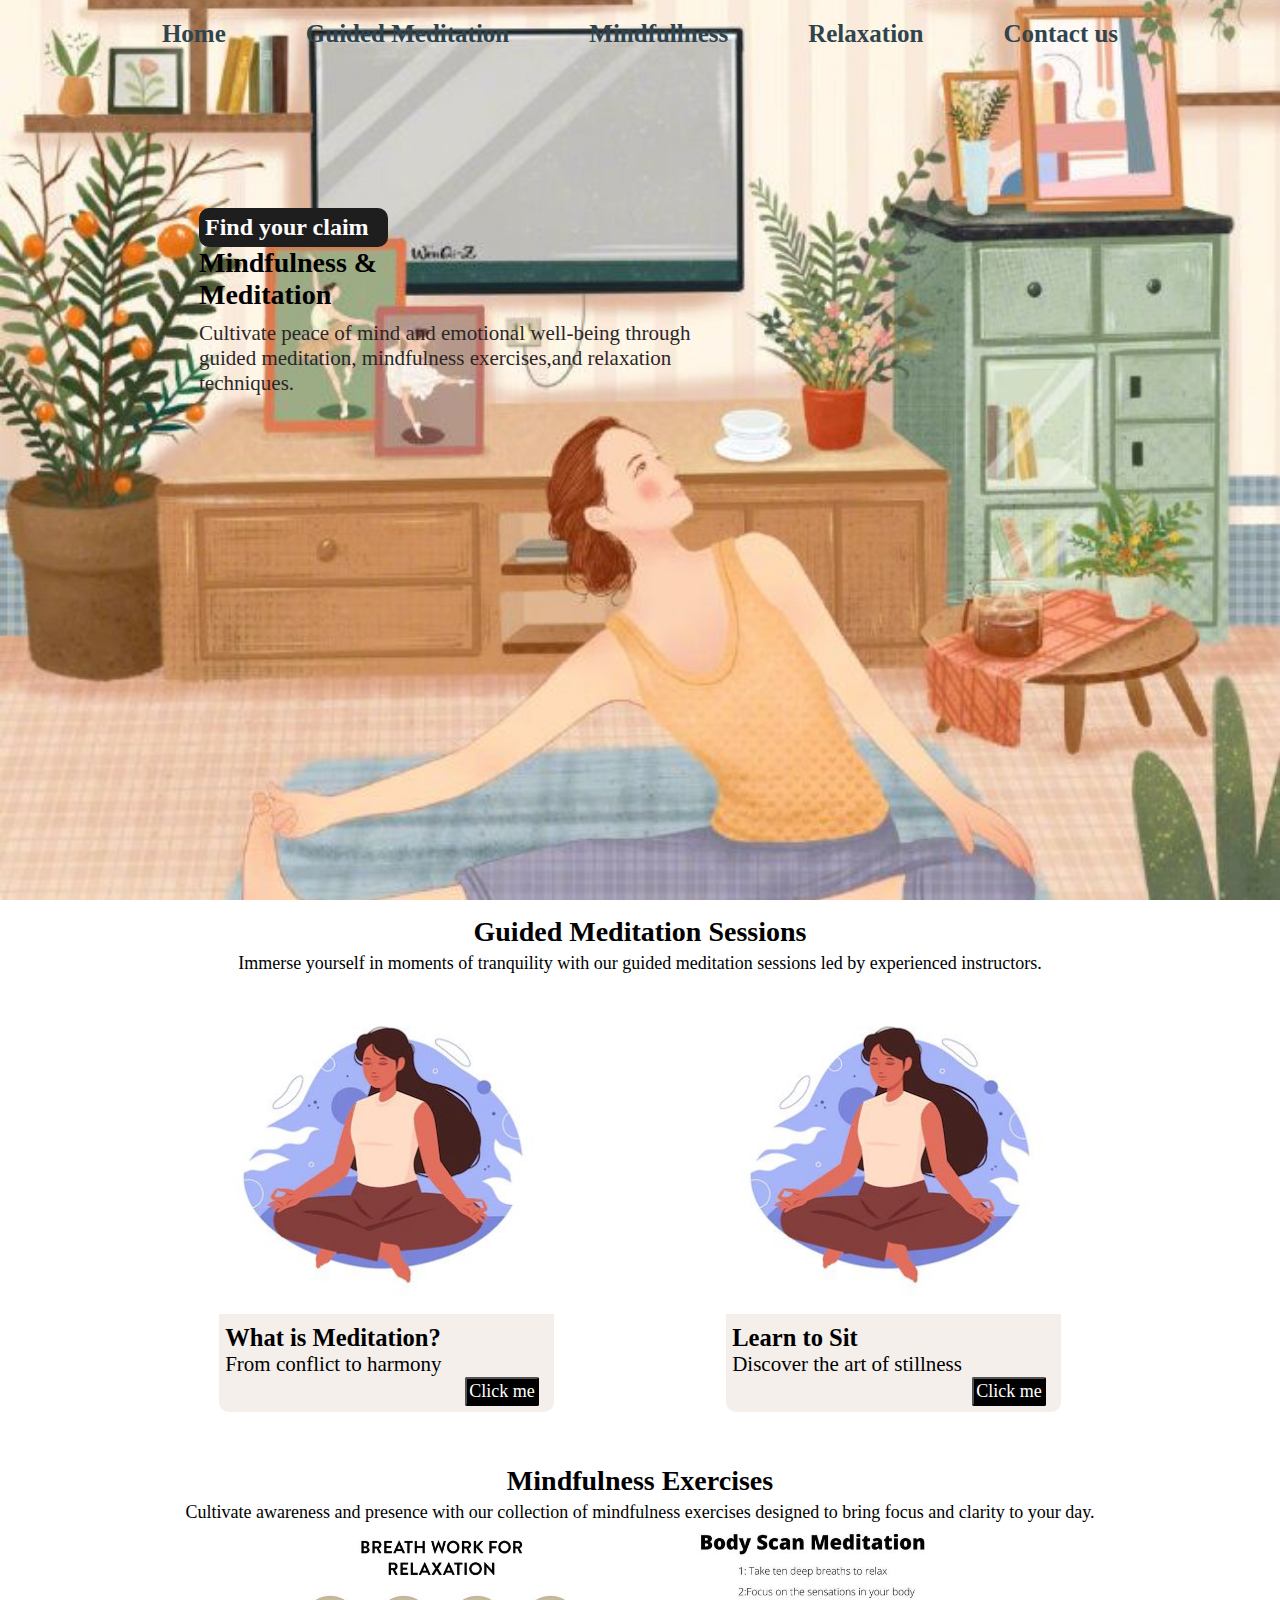
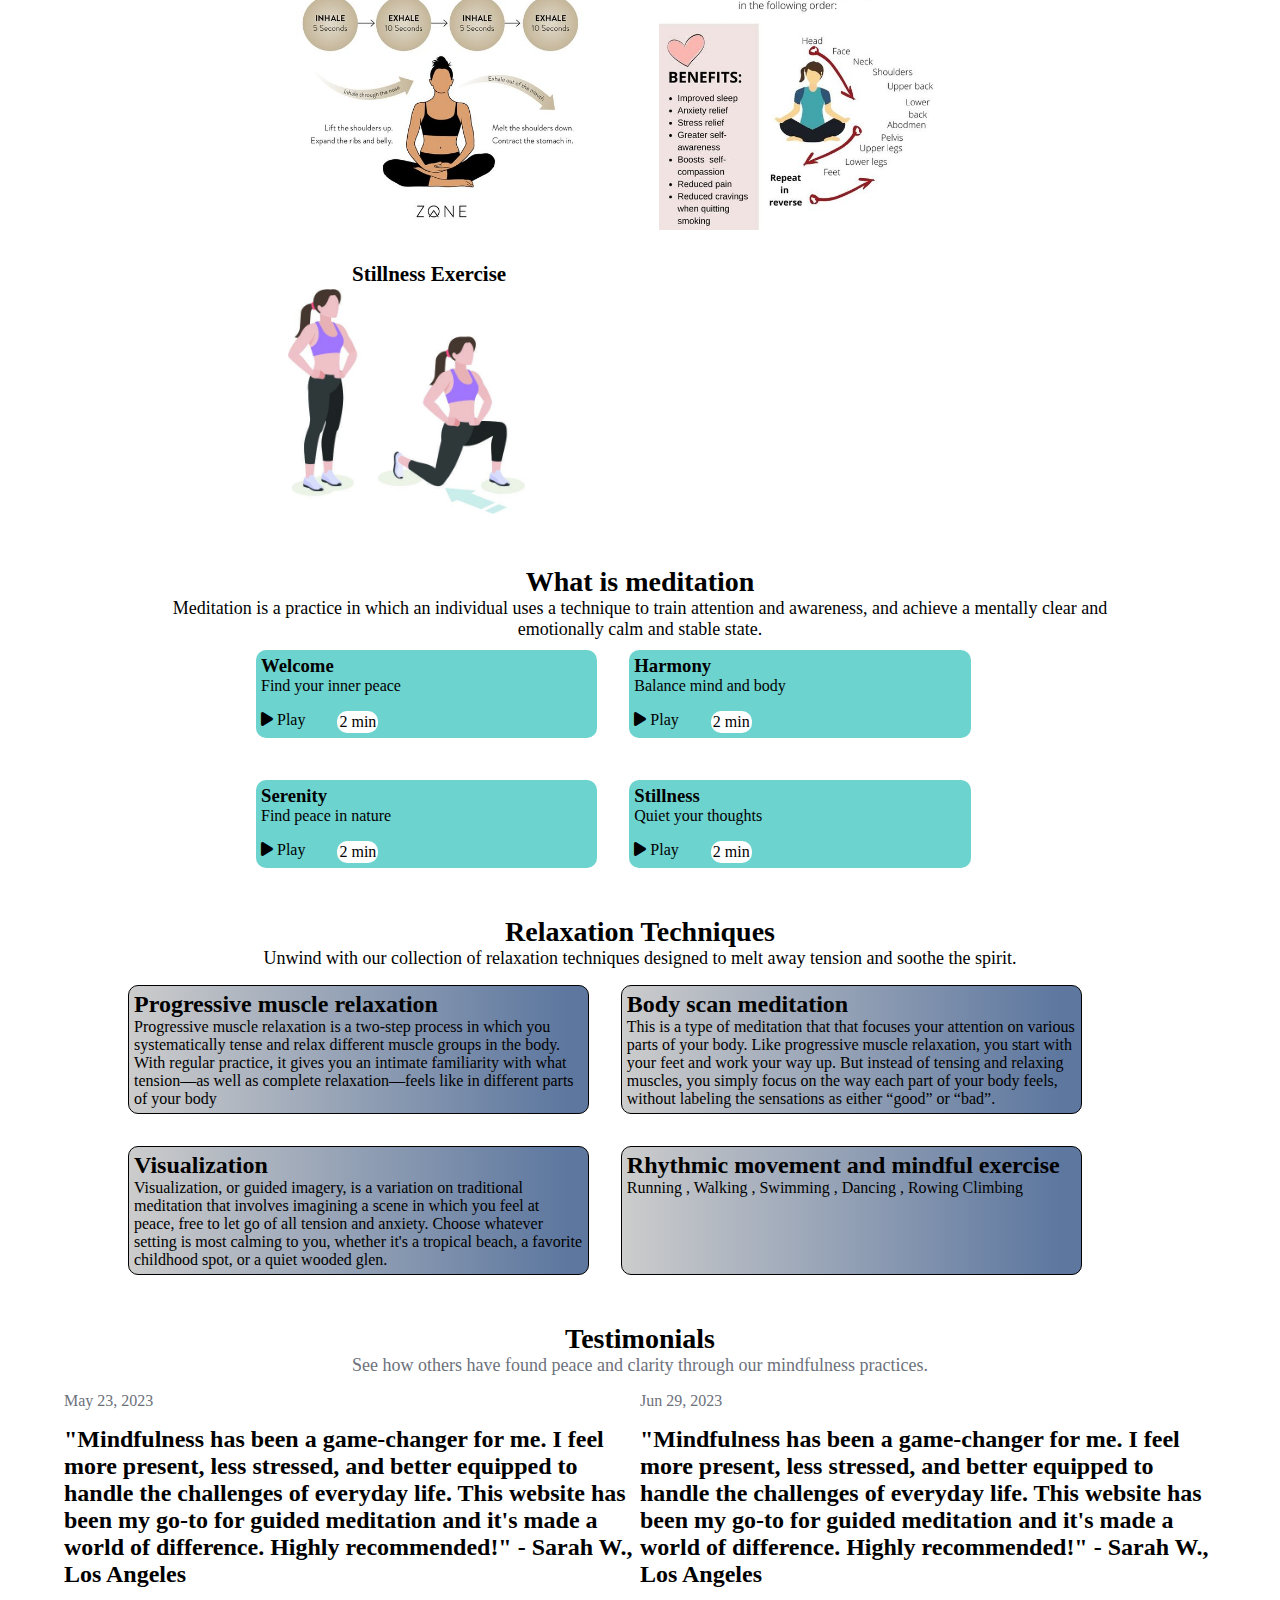
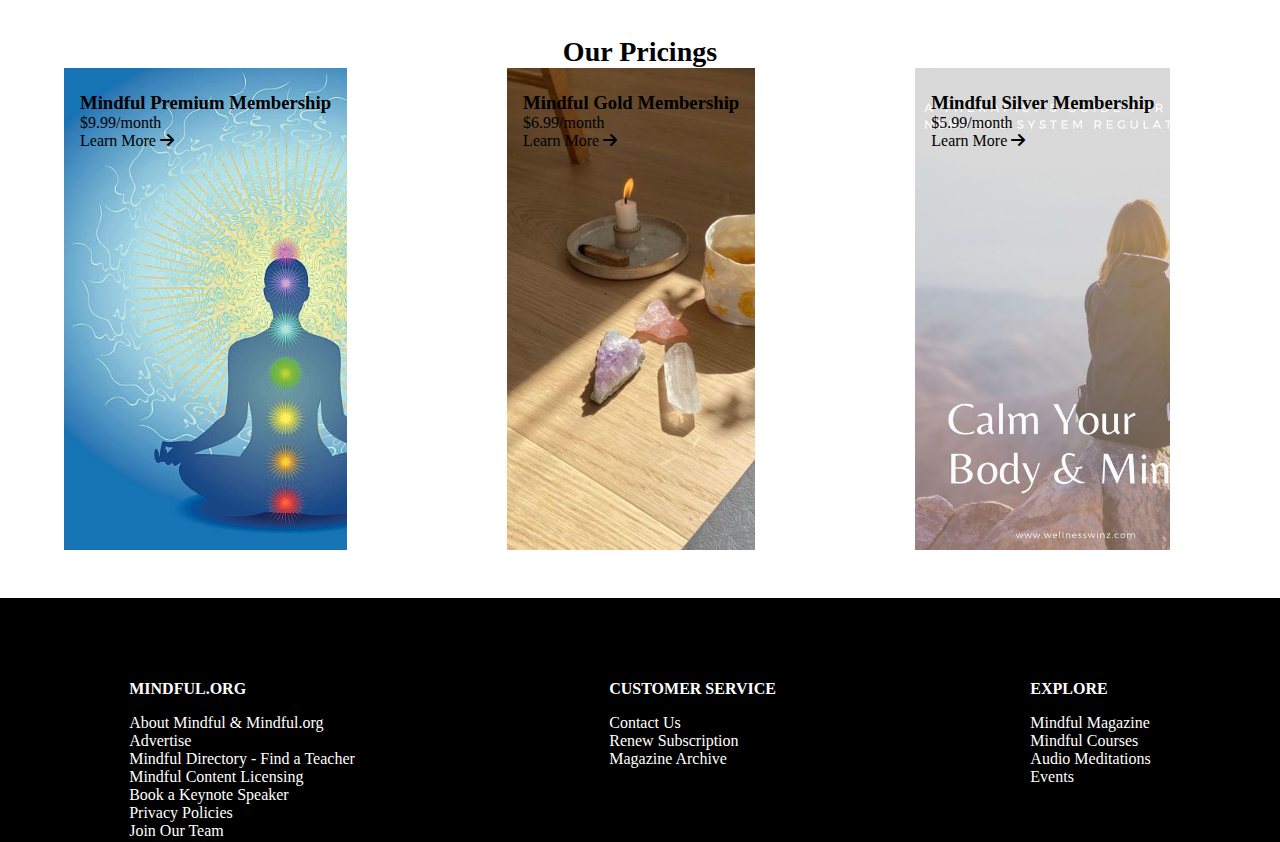
==== Assignment_2/index.html @ be7481e4 "both project completed" ====
<!DOCTYPE html>
<html lang="en">

<head>
    <meta charset="UTF-8">
    <meta name="viewport" content="width=device-width, initial-scale=1.0">
    <title>Mindfullness and Meditation</title>
    <link rel="stylesheet" href="index.css">
    <link rel="stylesheet" href="https://cdnjs.cloudflare.com/ajax/libs/font-awesome/6.4.0/css/all.min.css">
</head>

<body>
    <div class="container">
        <div class="sec-1">
            <nav class="navbar">
                <ul class="navbar">
                    <li><a href="#">Home</a></li>
                    <li><a href="#">Guided Meditation</a></li>
                    <li><a href="#">Mindfullness</a></li>
                    <li><a href="#">Relaxation</a></li>
                    <li><a href="#">Contact us</a></li>
                </ul>
            </nav>
            <div class="sec-1-1">
                <div id="header-button">Find your claim</div>
                <div id="header">Mindfulness & Meditation</div>
                <div id="text">Cultivate peace of mind and emotional well-being through guided meditation, mindfulness
                    exercises,and relaxation techniques.</div>
            </div>
        </div>
        <div class="sec-2 mt-1">
            <div class="sec-2-header">Guided Meditation Sessions</div>
            <div class="sec-2-text">Immerse yourself in moments of tranquility with our guided meditation sessions led
                by
                experienced instructors.</div>
            <div class="sec-2-card">
                <div class="card-1">
                    <img src="./Images/medidate3.jpg">
                    <div class="text">
                        <h3>What is Meditation?</h3>
                        <p>From conflict to harmony </p>
                        <input type="button" value="Click me" />
                    </div>
                </div>
                <div class="card-1">
                    <img src="./Images/medidate3.jpg">
                    <div class="text">
                        <h3>Learn to Sit</h3>
                        <p>Discover the art of stillness </p>
                        <input type="button" value="Click me" />
                    </div>
                </div>
            </div>
        </div>
        <div class="sec-3 mt-2">
            <div class="sec-2-header">Mindfulness Exercises</div>
            <div class="sec-2-text">Cultivate awareness and presence with our collection of mindfulness exercises
                designed to bring focus and clarity to your day.</div>
            <div class="sec-3-card">
                <img src="./Images/7fd021583d6450a9bd1351eafffffaaa.jpg">
                <img src="./Images/8f95e72b005a24535c737d5882bfa054.jpg">
                <div>
                    <p style="margin-left: 6rem; margin-bottom: 2px; font-size: 21px;
                    font-weight: bold;">Stillness Exercise</p>
                    <img src="./Images/681314f6b2e6abad812ebe3cc79bfa73.jpg">
                </div>
            </div>
        </div>
        <div class="sec-3 mt-2">
            <div class="sec-2-header">What is meditation</div>
            <div class="sec-2-text" style="width: 80%;  margin: auto;">Meditation is a practice in which an individual
                uses a technique to train attention and awareness, and achieve a mentally clear and emotionally calm and
                stable state. </div>
            <div class="sec-4-card">
                <div class="sec-4-card-1">
                    <div>
                        <div>
                            <h3>Welcome</h3>
                            <p>Find your inner peace</p>
                        </div>
                    </div>

                    <div class="sec-4-component mt-1">
                        <p> <i class="fa-solid fa-play"></i> Play</p>
                        <p id="button">2 min</p>
                    </div>
                </div>
                <div class="sec-4-card-1">
                    <div>
                        <div>
                            <h3>Harmony</h3>
                            <p>Balance mind and body</p>
                        </div>
                    </div>

                    <div class="sec-4-component mt-1">
                        <p> <i class="fa-solid fa-play"></i> Play</p>
                        <p id="button">2 min</p>
                    </div>
                </div>
                <div class="sec-4-card-1">
                    <div>
                        <div>
                            <h3>Serenity</h3>
                            <p>Find peace in nature</p>
                        </div>
                    </div>

                    <div class="sec-4-component mt-1">
                        <p> <i class="fa-solid fa-play"></i> Play</p>
                        <p id="button">2 min</p>
                    </div>
                </div>
                <div class="sec-4-card-1">
                    <div>
                        <div>
                            <h3>Stillness</h3>
                            <p>Quiet your thoughts</p>
                        </div>
                    </div>

                    <div class="sec-4-component mt-1">
                        <p> <i class="fa-solid fa-play"></i> Play</p>
                        <p id="button">2 min</p>
                    </div>
                </div>
            </div>
        </div>
        <div class="sec-3 mt-2">
            <div class="sec-2-header">Relaxation Techniques</div>
            <div class="sec-2-text mt-1" style="width: 80%;  margin: auto;">Unwind with our collection of relaxation
                techniques designed to melt away tension and soothe the spirit.</div>
            <div class="sec-5-card-main mt-1">
                <div class="sec-5-card">
                    <h2>Progressive muscle relaxation</h2>
                    <p>Progressive muscle relaxation is a two-step process in which you systematically tense and relax
                        different muscle groups in the body. With regular practice, it gives you an intimate familiarity
                        with what tension—as well as complete relaxation—feels like in different parts of your body</p>
                </div>
                <div class="sec-5-card">
                    <h2>Body scan meditation</h2>
                    <p>This is a type of meditation that that focuses your attention on various parts of your body. Like
                        progressive muscle relaxation, you start with your feet and work your way up. But instead of
                        tensing and relaxing muscles, you simply focus on the way each part of your body feels, without
                        labeling the sensations as either “good” or “bad”.</p>
                </div>
                <div class="sec-5-card">
                    <h2>Visualization</h2>
                    <p>Visualization, or guided imagery, is a variation on traditional meditation that involves
                        imagining a scene in which you feel at peace, free to let go of all tension and anxiety. Choose
                        whatever setting is most calming to you, whether it's a tropical beach, a favorite childhood
                        spot, or a quiet wooded glen.</p>
                </div>
                <div class="sec-5-card">
                    <h2>Rhythmic movement and mindful exercise</h2>
                    <p>Running , Walking , Swimming , Dancing , Rowing
                        Climbing</p>
                </div>
            </div>
        </div>
        <div class="sec-3 mt-2">
            <div class="sec-2-header">Testimonials</div>
            <div class="sec-2-text mt-1" style="width: 80%;  margin: auto; color: #6C717B;">See how others have found peace and clarity through our mindfulness practices.
            </div>
            <div class="sec-6-card-main">
                <div class="sec-6-card">
                    <p style="color: #6C717B;" class="mt-1">May 23, 2023</p>
                    <p style="font-weight: bold; font-size: 24px;" class="mt-1">"Mindfulness has been a game-changer for me. I feel more present, less stressed, and better equipped to handle the challenges of everyday life. This website has been my go-to for guided meditation and it's made a world of difference. Highly recommended!"
                        - Sarah W., Los Angeles</p>
                </div>
                <div class="sec-6-card">
                    <p style="color: #6C717B;" class="mt-1">Jun 29, 2023</p>
                    <p style="font-weight: bold; font-size: 24px;" class="mt-1">"Mindfulness has been a game-changer for me. I feel more present, less stressed, and better equipped to handle the challenges of everyday life. This website has been my go-to for guided meditation and it's made a world of difference. Highly recommended!"
                        - Sarah W., Los Angeles</p>
                </div>
            </div>
        </div>
        <div class="sec-3 mt-2">
            <div class="sec-2-header">Our Pricings</div>
            <div class="sec-7-card mt-1">
                <div class="sec-7-card-1">
                    <h3>Mindful Premium 
                        Membership</h3>
                    <p>$9.99/month</p>
                    <p>Learn More <i class="fa-solid fa-arrow-right"></i> </p>
                </div>
                <div class="sec-7-card-2">
                    <h3>Mindful Gold 
                        Membership</h3>
                    <p>$6.99/month</p>
                    <p>Learn More <i class="fa-solid fa-arrow-right"></i> </p>
                </div>
                <div class="sec-7-card-3">
                    <h3>Mindful Silver 
                        Membership</h3>
                    <p>$5.99/month</p>
                    <p>Learn More <i class="fa-solid fa-arrow-right"></i> </p>
                </div>
            </div>
        </div>
        <div class="sec-3 mt-2"  style="color: white; background-color: black; padding: 2px;">
            <div class="sec-2-header">Mindfullness and Meditation </div>
            <div class="sec-8-card mt-2">
                <div class="sec-8">
                    <h4>MINDFUL.ORG</h4>
                    <ul class="mt-1">
                        <li>About Mindful & Mindful.org</li>
                        <li>Advertise</li>
                        <li>Mindful Directory - Find a Teacher</li>
                        <li>Mindful Content Licensing</li>
                        <li>Book a Keynote Speaker</li>
                        <li>Privacy Policies</li>
                        <li>Join Our Team</li>
                    </ul>
                </div>
                <div class="sec-8">
                    <h4>CUSTOMER SERVICE</h4>
                    <ul class="mt-1">
                        <li>Contact Us</li>
                        <li>Renew Subscription</li>
                        <li>Magazine Archive</li>
                    </ul>
                </div>
                <div class="sec-8">
                    <h4>EXPLORE</h4>
                    <ul class="mt-1">
                        <li>Mindful Magazine</li>
                        <li>Mindful Courses</li>
                        <li>Audio Meditations</li>
                        <li>Events</li>
                    </ul>
                </div>
            </div>
        </div>
    </div>
</body>

</html>
---- Assignment_2/index.css ----
* {
  margin: 0;
  padding: 0;
  box-sizing: border-box;
}

.container {
  height: 100vh;
  width: 100vw;
}

.sec-1 {
  background-image: url("./Images/download\ \(1\).jpg");
  height: 100%;
  width: 100%;
  background-repeat: no-repeat;
  background-size: cover;
  background-position: center;
  padding: 10px;
}
ul {
  list-style-type: none;
}
a {
  text-decoration: none;
  color: #30444e;
}
.navbar {
  display: flex;
  gap: 5rem;
  align-items: center;
  justify-content: center;
  font-size: 25px;
  padding-top: 5px;
  font-weight: bold;
}
.sec-1-1 {
  margin-top: 10rem;
}
#header-button {
  background-color: #1e1e1e;
  border-radius: 10px;
  color: #ffffff;
  display: flex;
  font-family: Inter, "Source Sans Pro";
  font-size: 24px;
  font-weight: 700;
  margin: 0rem 0rem 0px 15%;
  white-space: nowrap;
  width: 15%;
  padding: 6px;
  cursor: pointer;
}
#header {
  color: #000000;
  font-family: Inter, "Source Sans Pro";
  font-size: 28px;
  font-weight: 700;
  left: 0;
  width: 15%;
  margin: 0rem 0rem 10px 15%;
}
#text {
  color: #2d2626;
  font-family: Inter, "Source Sans Pro";
  font-size: 21px;
  font-weight: 300;
  width: 40%;
  margin: 0rem 0rem 0px 15%;
}
.sec-2-header {
  color: #000000;
  font-family: Kaisei Decol, "Source Sans Pro";
  font-size: 28px;
  font-weight: 700;
  text-align: center;
  white-space: nowrap;
}
.sec-2-text{
    color: #000000;
    font-family: Kaisei Decol, "Source Sans Pro";
    font-size: 18px;
    margin-top: 5px;
    text-align: center;
}
.sec-2-card{
    width: 80%;
    display: flex;
    /* gap: 2rem; */
    justify-content: space-around;
    margin: auto;
    padding: 5px;
}
.card-1{
    background-color: rgba(144, 98, 55, 0.1000000015);
    height:80%;
    width: 33%;
    border-radius: 10px;
}
.card-1 img{
    max-width: 100%;
    width: 100%;
    object-fit: contain;
}
input{
    margin-left: 15rem;
    color: #ffffff;
    font-family: Kaisei Decol, 'Source Sans Pro';
    background-color: #000000;
    padding: 2px;
    border-radius: 2px;
    font-size: 18px;
}
.text{
    padding: 6px;
    font-size: 21px;
}
.mt-1{
    margin-top: 1rem;
}
.mt-2{
    margin-top: 3rem;
}
.sec-3-card{
    display: flex;
    flex-wrap: wrap;
    gap: 2rem;
    width: 60%;
    margin: auto;
}
.sec-3-card img{
    margin-left: 2rem;
    width: 40%;
}
.sec-4{
    width: 80%;
    margin: auto;
}
.sec-4-card{
    display: flex;
    flex-wrap: wrap;
    gap: 2rem;
    margin-left: 20%;
}
.sec-4-card-1{
    margin-top: 10px;
    background-color: #6DD3CE;
    width: 33.33%;
    padding: 5px;
    border-radius: 10px;    
}
.sec-4-component{
    display: flex;
    gap: 2rem;
}
#button{
    background-color: #ffffff;
    border-radius: 10px;
    padding: 2px;
}
.sec-5-card-main{
    display: flex;
    gap: 2rem;
    flex-wrap: wrap;
    margin-left: 10%;
}
.sec-5-card{
    width: 40%;
    border: 1px solid black;
    background: linear-gradient(270deg, #5d779f 4.62%, rgba(0, 0, 0, 0) 100%);
    background-color: rgba(0, 0, 0, 0.200000003);
    padding: 5px;
    border-radius: 10px;
}
.sec-6-card-main{
    display: flex;
    margin-top: 1rem;
    width: 90%;
    margin: auto;
}
.sec-7-card{
    display: flex;
    margin-top: 1rem;
    width: 90%;
    margin: auto;
    height: 100%;
    gap: 10rem;
}
.sec-7-card-1{
    background: url("./Images/19\,900+\ Chakra\ Stock\ Illustrations\,\ Royalty-Free\ Vector\ Graphics\ &\ Clip\ Art.jpg");
    height: 100%;
    padding: 1.5rem 1rem 25rem 1rem;
    background-size: cover;
}
.sec-7-card-2{
    background: url("./Images/386f19078fd808862fe28b63cda69506.jpg");
    height: 100%;
    padding: 1.5rem 1rem 25rem 1rem;
    background-size: cover;
}
.sec-7-card-3{
    background: url("./Images/12d054238b524d6950776576d8bd974f.jpg");
    height: 100%;
    padding: 1.5rem 1rem 25rem 1rem;
    background-size: cover;
}
.sec-8-card{
    display: flex;
    justify-content: space-around;
}
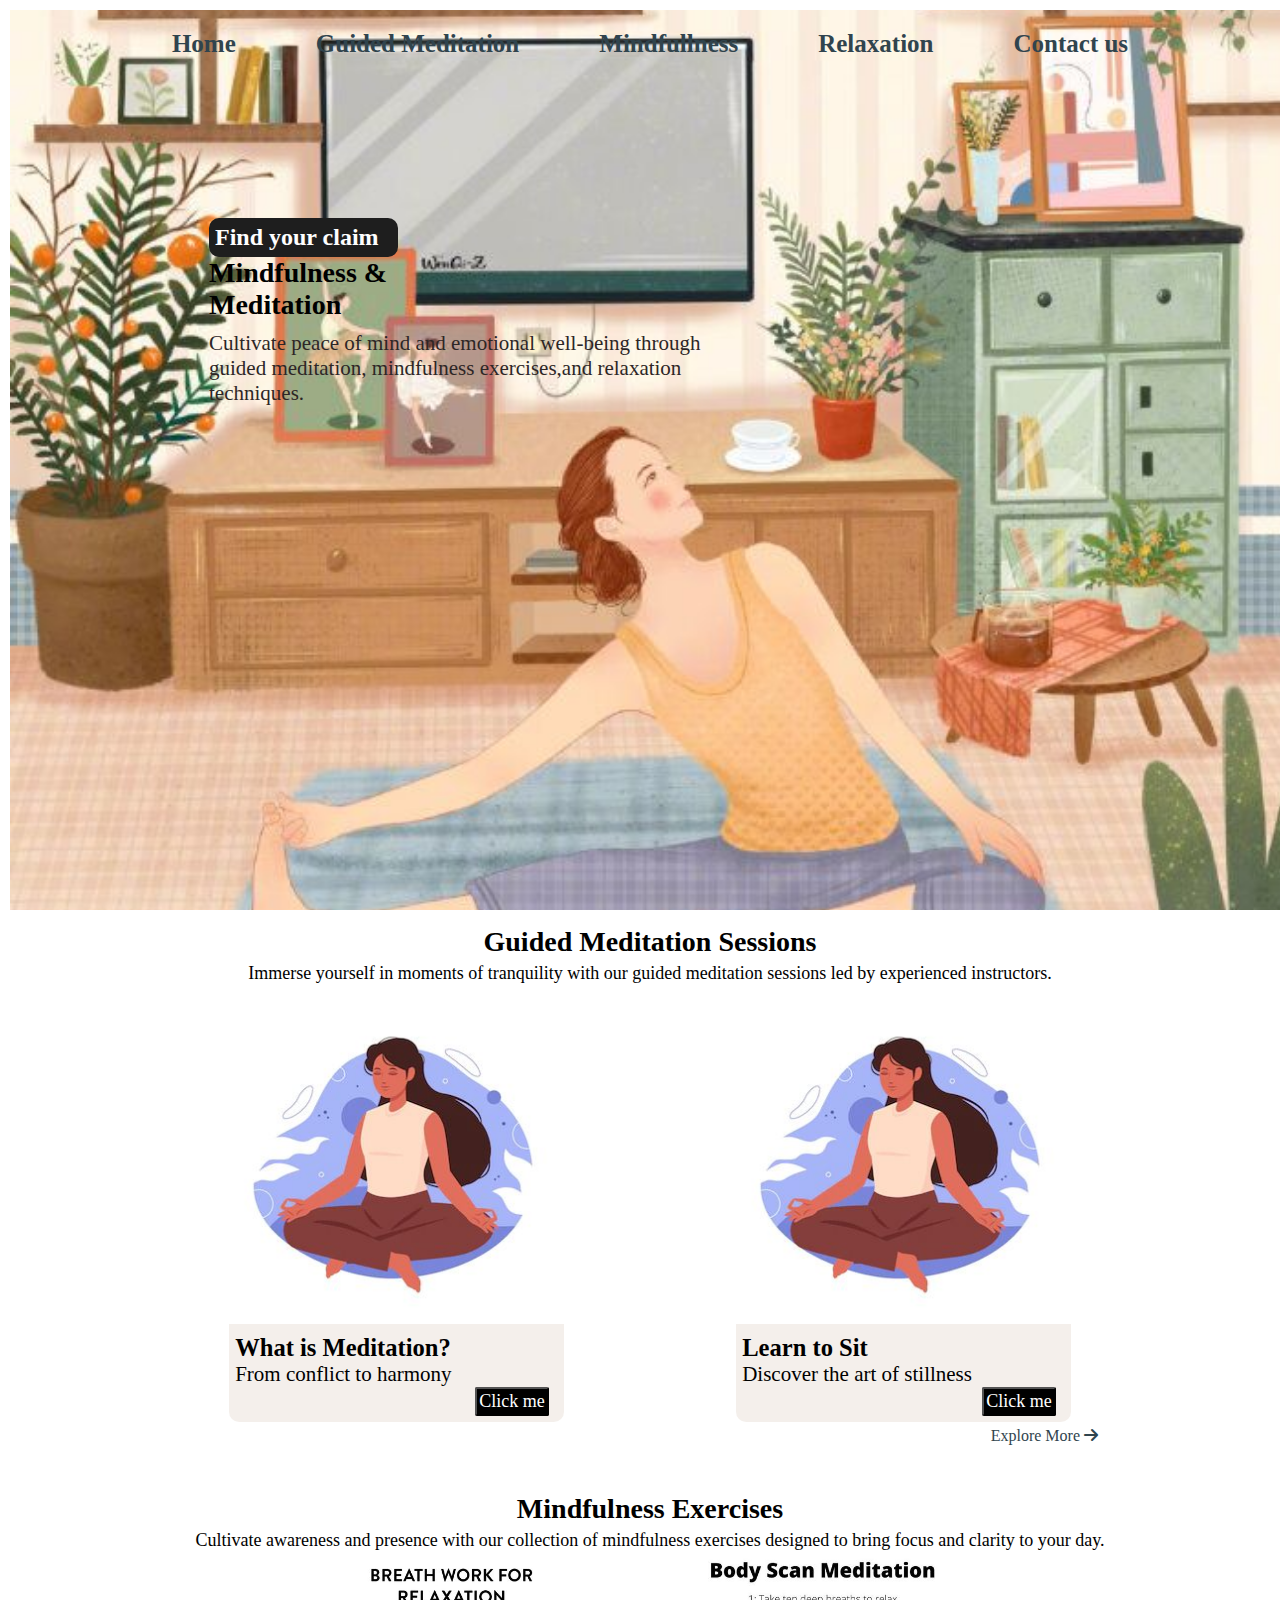
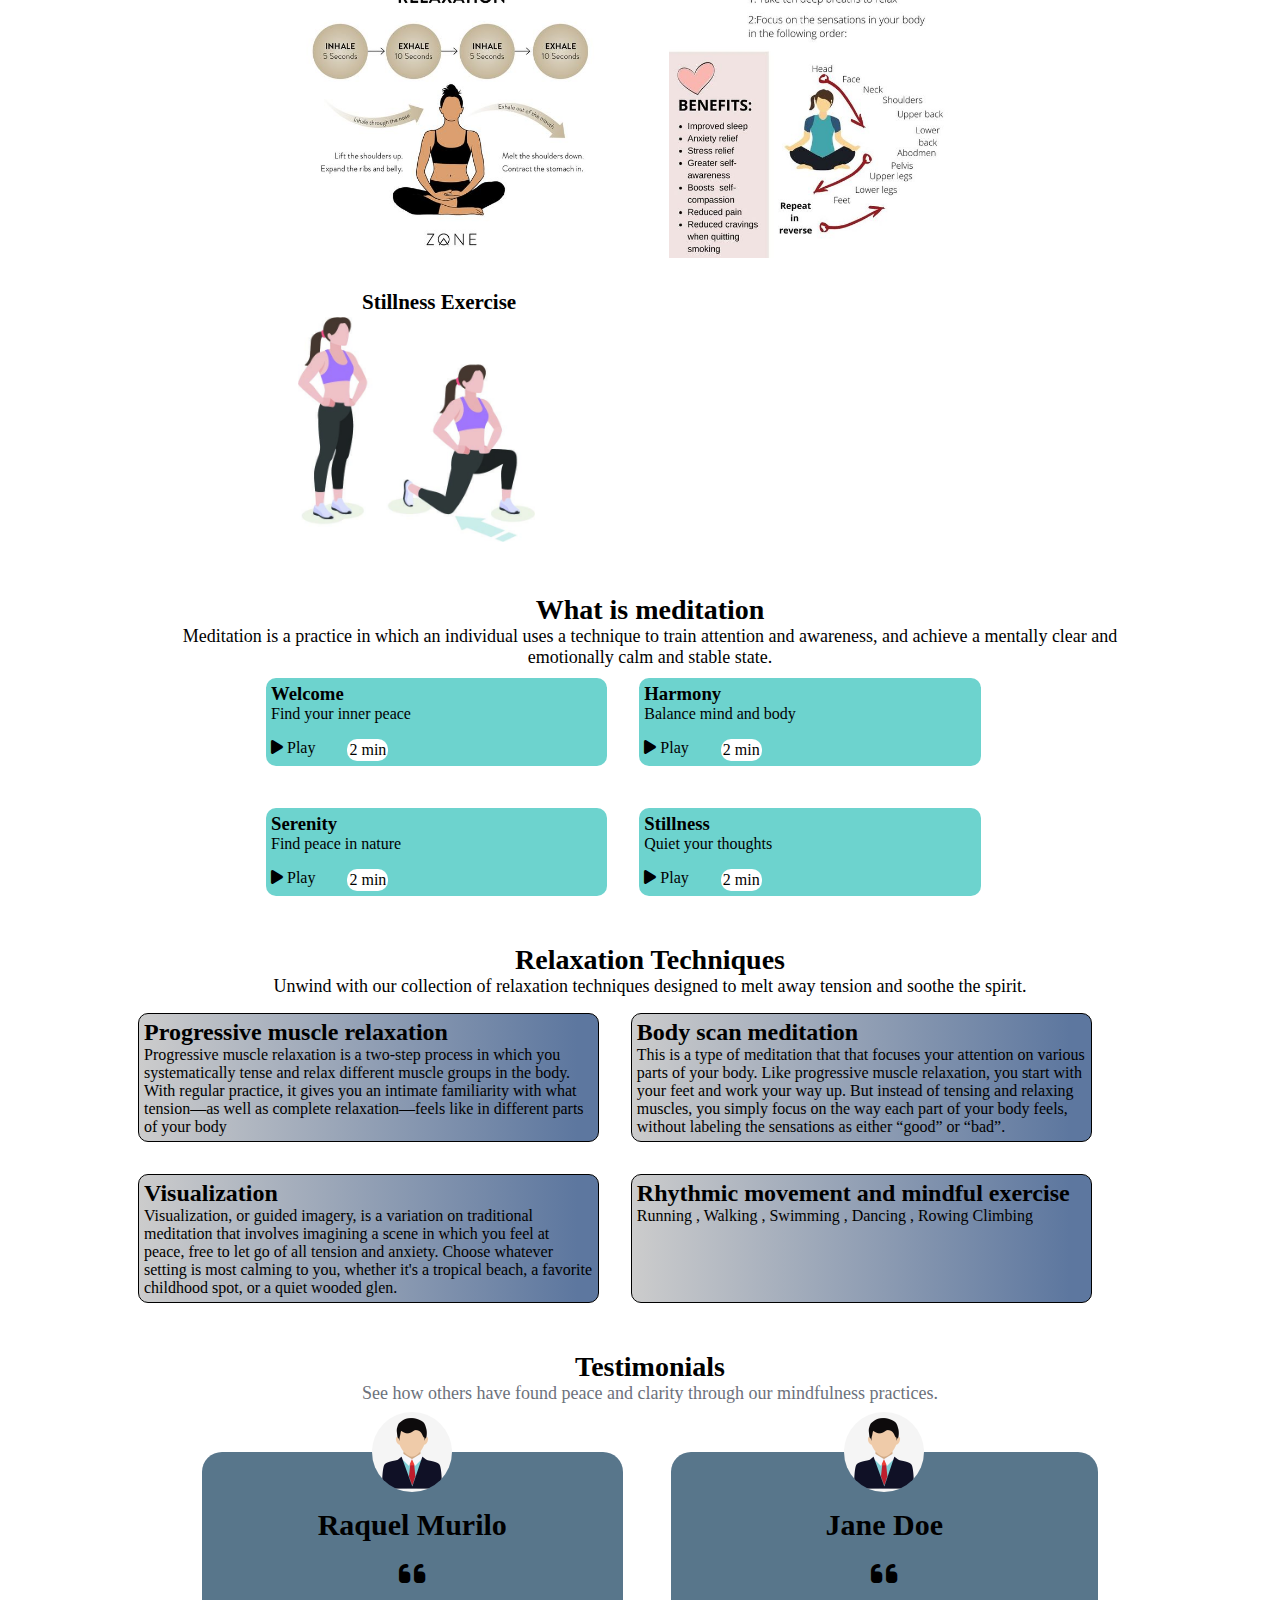
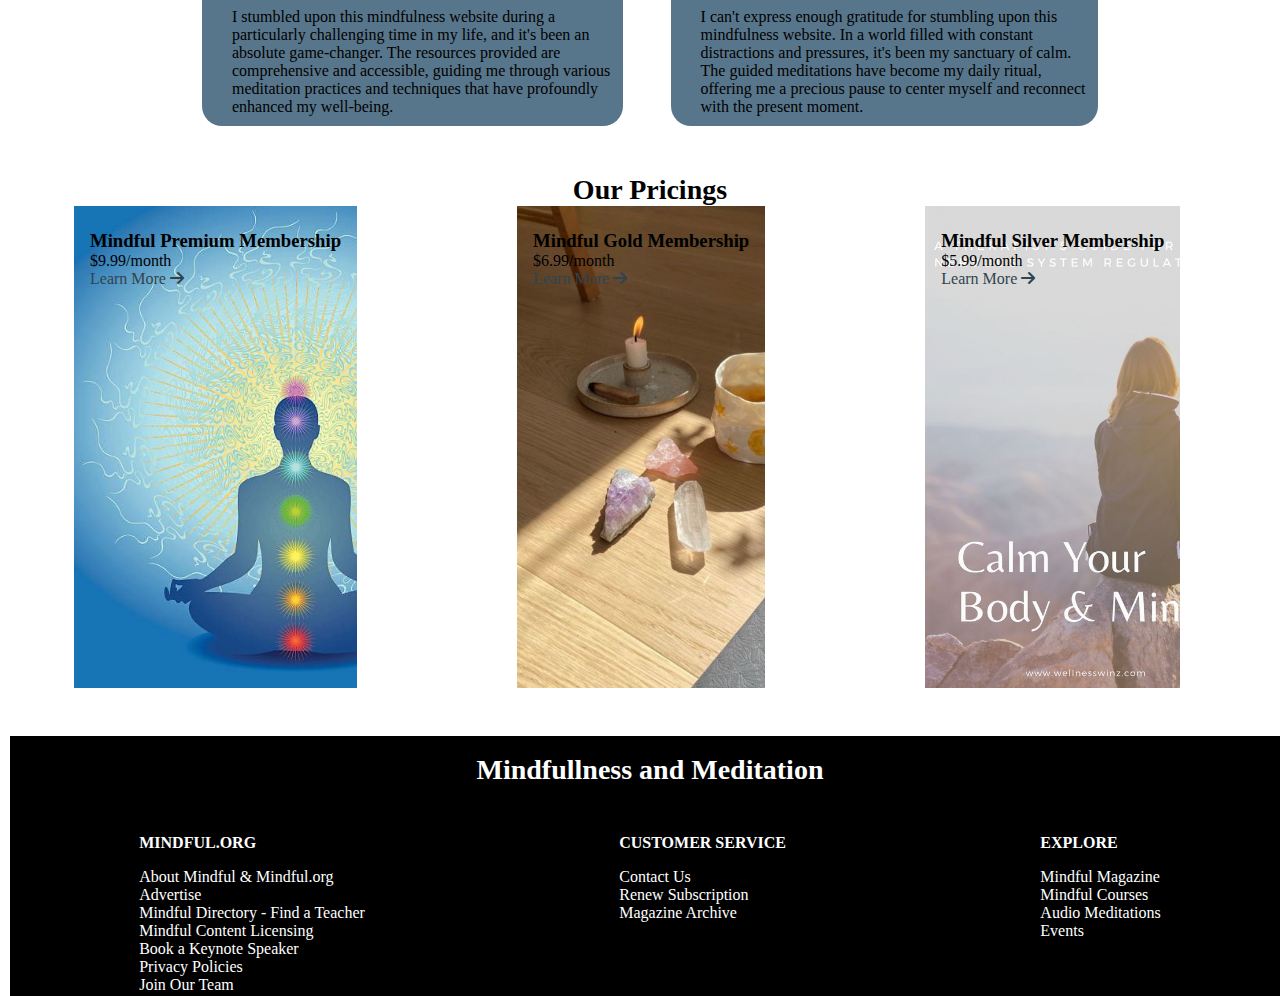
==== commit f3a22907: "final commit" ====
--- a/Assignment_2/index.html
+++ b/Assignment_2/index.html
@@ -51,6 +51,9 @@
                     </div>
                 </div>
             </div>
+            <div style="text-align: end; padding-right: 15%;">
+                <a href="how to medidate.html">Explore More <i class="fa-solid fa-arrow-right"></i></a>
+            </div>
         </div>
         <div class="sec-3 mt-2">
             <div class="sec-2-header">Mindfulness Exercises</div>
@@ -160,18 +163,36 @@
         </div>
         <div class="sec-3 mt-2">
             <div class="sec-2-header">Testimonials</div>
-            <div class="sec-2-text mt-1" style="width: 80%;  margin: auto; color: #6C717B;">See how others have found peace and clarity through our mindfulness practices.
+            <div class="sec-2-text mt-1" style="width: 80%;  margin: auto; color: #6C717B;">See how others have found
+                peace and clarity through our mindfulness practices.
             </div>
             <div class="sec-6-card-main">
-                <div class="sec-6-card">
-                    <p style="color: #6C717B;" class="mt-1">May 23, 2023</p>
-                    <p style="font-weight: bold; font-size: 24px;" class="mt-1">"Mindfulness has been a game-changer for me. I feel more present, less stressed, and better equipped to handle the challenges of everyday life. This website has been my go-to for guided meditation and it's made a world of difference. Highly recommended!"
-                        - Sarah W., Los Angeles</p>
-                </div>
-                <div class="sec-6-card">
-                    <p style="color: #6C717B;" class="mt-1">Jun 29, 2023</p>
-                    <p style="font-weight: bold; font-size: 24px;" class="mt-1">"Mindfulness has been a game-changer for me. I feel more present, less stressed, and better equipped to handle the challenges of everyday life. This website has been my go-to for guided meditation and it's made a world of difference. Highly recommended!"
-                        - Sarah W., Los Angeles</p>
+                <div class="sec-6-card mt-2">
+                    <div
+                        style="display: flex; justify-content: center; align-items: center; border-radius: 20px; margin-top: -50px;">
+                        <img src="./Images/user.jpg" height="80" width="80" style="border-radius: 50px;">
+                    </div>
+                    <h3 class="mt-1" style="text-align: center; font-size: 30px;">Raquel Murilo</h3>
+                    <div class="mt-1" style="text-align: center; font-size: 30px;"><i
+                            class="fa-solid fa-quote-left"></i></div>
+                    <p class="mt-1" style="padding-left: 20px;">I stumbled upon this mindfulness website during a
+                        particularly challenging time in
+                        my life, and it's been an absolute game-changer. The resources provided are comprehensive and
+                        accessible, guiding me through various meditation practices and techniques that have profoundly
+                        enhanced my well-being.</p>
+                </div>
+                <div class="sec-6-card mt-2">
+                    <div
+                        style="display: flex; justify-content: center; align-items: center; border-radius: 20px; margin-top: -50px;">
+                        <img src="./Images/user.jpg" height="80" width="80" style="border-radius: 50px;">
+                    </div>
+                    <h3 class="mt-1" style="text-align: center; font-size: 30px;">Jane Doe</h3>
+                    <div class="mt-1" style="text-align: center; font-size: 30px;"><i
+                            class="fa-solid fa-quote-left"></i></div>
+                    <p class="mt-1" style="padding-left: 20px;">I can't express enough gratitude for stumbling upon this
+                        mindfulness website. In a world filled with constant distractions and pressures, it's been my
+                        sanctuary of calm. The guided meditations have become my daily ritual, offering me a precious
+                        pause to center myself and reconnect with the present moment.</p>
                 </div>
             </div>
         </div>
@@ -179,27 +200,27 @@
             <div class="sec-2-header">Our Pricings</div>
             <div class="sec-7-card mt-1">
                 <div class="sec-7-card-1">
-                    <h3>Mindful Premium 
+                    <h3>Mindful Premium
                         Membership</h3>
                     <p>$9.99/month</p>
-                    <p>Learn More <i class="fa-solid fa-arrow-right"></i> </p>
+                    <p><a href="pricing.html">Learn More <i class="fa-solid fa-arrow-right"></i></a></p>
                 </div>
                 <div class="sec-7-card-2">
-                    <h3>Mindful Gold 
+                    <h3>Mindful Gold
                         Membership</h3>
                     <p>$6.99/month</p>
-                    <p>Learn More <i class="fa-solid fa-arrow-right"></i> </p>
+                    <p><a href="pricing.html">Learn More <i class="fa-solid fa-arrow-right"></i></a></p>
                 </div>
                 <div class="sec-7-card-3">
-                    <h3>Mindful Silver 
+                    <h3>Mindful Silver
                         Membership</h3>
                     <p>$5.99/month</p>
-                    <p>Learn More <i class="fa-solid fa-arrow-right"></i> </p>
-                </div>
-            </div>
-        </div>
-        <div class="sec-3 mt-2"  style="color: white; background-color: black; padding: 2px;">
-            <div class="sec-2-header">Mindfullness and Meditation </div>
+                    <p><a href="pricing.html">Learn More <i class="fa-solid fa-arrow-right"></i></a></p>
+                </div>
+            </div>
+        </div>
+        <div class="sec-3 mt-2" style="color: white; background-color: black; padding: 2px;">
+            <div class="sec-2-header mt-1" style="color: white;">Mindfullness and Meditation </div>
             <div class="sec-8-card mt-2">
                 <div class="sec-8">
                     <h4>MINDFUL.ORG</h4>
--- a/Assignment_2/index.css
+++ b/Assignment_2/index.css
@@ -3,7 +3,9 @@
   padding: 0;
   box-sizing: border-box;
 }
-
+body{
+    padding: 10px;
+}
 .container {
   height: 100vh;
   width: 100vw;
@@ -175,8 +177,14 @@
 .sec-6-card-main{
     display: flex;
     margin-top: 1rem;
-    width: 90%;
-    margin: auto;
+    width: 70%;
+    margin: auto;
+    gap: 3rem;
+}
+.sec-6-card {
+    background-color: #58768b;
+    border-radius: 20px;
+    padding: 10px;
 }
 .sec-7-card{
     display: flex;
